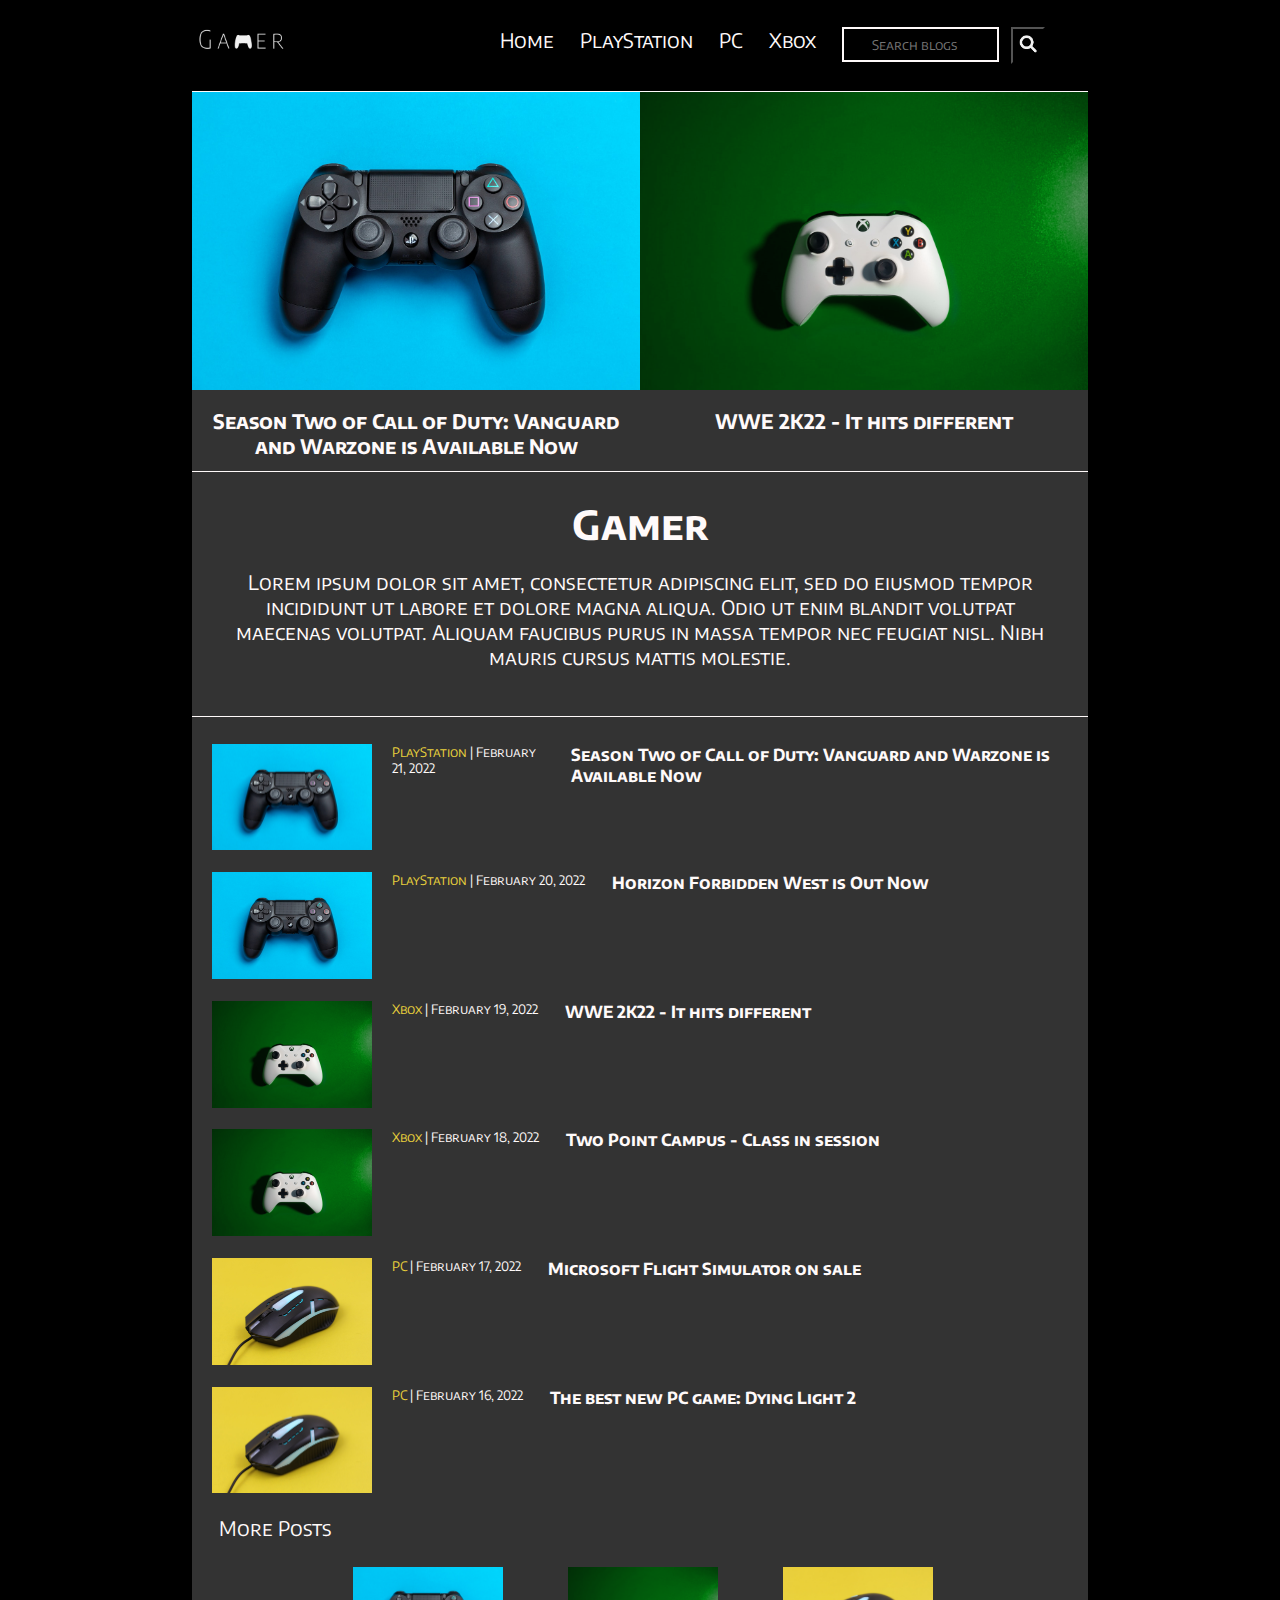
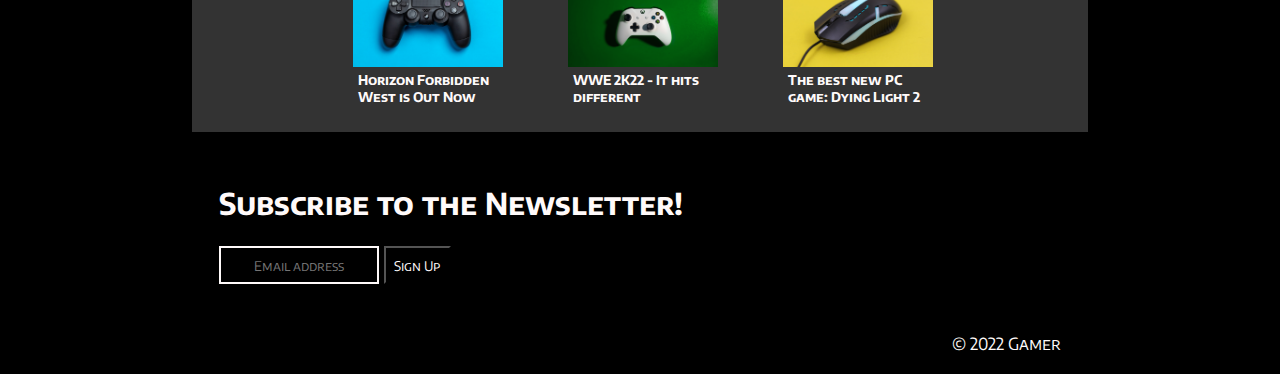
==== blog/index.html @ 2328e605 "Initial upload" ====
<!DOCTYPE html>
<html lang="en-US" dir="ltr">
    <head>
        <link rel="preconnect" href="https://fonts.googleapis.com">
        <link rel="preconnect" href="https://fonts.gstatic.com" crossorigin>
        <link href="https://fonts.googleapis.com/css2?family=Encode+Sans+SC:wght@100;200;400;700&display=swap" rel="stylesheet">
        <link rel="stylesheet" href="CSS/styles.css" />
        <meta name="viewport" content="width=device-width, initial-scale=1.0" charset="UTF-8">
        <title>Gamer</title>
    </head>
    <body>
        <nav>
            <ul>
                <li class="logo"><a href="index.html"><img class="gamer-logo" src="IMAGES/Gamer-logo-white.png" 
                    alt="Gamer"></a></li>
                <li class="home-link"><a href="index.html">Home</a></li>
                <li class="ps-link"><a href="playstation.html">PlayStation</a></li>
                <li class="pc-link"><a href="pc.html">PC</a></li>
                <li class="xbox-link"><a href="xbox.html">Xbox</a></li>
                <li class="search-box">
                    <input type="search" placeholder="Search blogs">
                </li>
                <li><button class="search-button"><img class="search-icon" 
                    src="IMAGES/search-icon-white.png" alt="search-icon"></button>
                </li>
            </ul>
        </nav>
        <section class="featured-articles">
            <article class="left-featured">
                <a href="BLOGS/call-of-duty.html"><img class="featured-pic" src="IMAGES/pexels-playstation.png" 
                    alt="Season Two of Call of Duty: Vanguard and Warzone is Available Now">
                    <h4 class="featured-title">Season Two of Call of Duty: Vanguard and Warzone is Available Now</h4>
                </a>                
            </article>
            <article class="right-featured">
                <a href="BLOGS/wwe.html"><img class="featured-pic" src="IMAGES/pexels-xbox.png" 
                    alt="WWE 2K22 - It hits different">
                    <h4 class="featured-title">WWE 2K22 - It hits different</h4>
                </a>
            </article>
        </section>
        <header class="main-header">
            <h1>Gamer</h1>
            <p>Lorem ipsum dolor sit amet, consectetur adipiscing elit, sed do
                eiusmod tempor incididunt ut labore et dolore magna aliqua.
                Odio ut enim blandit volutpat maecenas volutpat.
                Aliquam faucibus purus in massa tempor nec feugiat nisl.
                Nibh mauris cursus mattis molestie.</p>
        </header>
        <main class="all-articles">    
            <article>
                <a class="article-img-link" href="BLOGS/call-of-duty.html">
                    <img alt="playstation" src="IMAGES/pexels-playstation.png"></a>
                <p><a class="category" href="playstation.html">PlayStation</a>
                     | <time>February 21, 2022</time></p>
                <h5 class="article-header">
                    <a href="BLOGS/call-of-duty.html">
                        Season Two of Call of Duty: Vanguard and Warzone is Available Now
                    </a>
                </h5>
            </article>
            <article>
                <a class="article-img-link" href="BLOGS/horizon.html">
                    <img alt="playstation" src="IMAGES/pexels-playstation.png"></a>
                <p><a class="category" href="BLOGS/horizon.html">PlayStation</a>
                     | <time>February 20, 2022</time></p>
                <h5 class="article-header">
                    <a href="BLOGS/horizon.html">
                        Horizon Forbidden West is Out Now
                    </a>
                </h5>
            </article>
            <article>
                <a class="article-img-link" href="BLOGS/wwe.html">
                    <img alt="xbox" src="IMAGES/pexels-xbox.png"></a>
                <p><a class="category" href="xbox.html">Xbox</a>
                     | <time>February 19, 2022</time></p>
                <h5 class="article-header">
                    <a href="BLOGS/wwe.html">
                        WWE 2K22 - It hits different
                    </a>
                </h5>
            </article>
            <article>
                <a class="article-img-link" href="BLOGS/twopoint.html">
                    <img alt="xbox" src="IMAGES/pexels-xbox.png"></a>
                <p><a class="category" href="xbox.html">Xbox</a>
                     | <time>February 18, 2022</time></p>
                <h5 class="article-header">
                    <a href="BLOGS/twopoint.html">
                        Two Point Campus - Class in session
                    </a>
                </h5>
            </article>
            <article>
                <a class="article-img-link" href="BLOGS/flightsim.html">
                    <img alt="pc" src="IMAGES/pexels-pc.png"></a>
                <p><a class="category" href="pc.html">PC</a>
                     | <time>February 17, 2022</time></p>
                <h5 class="article-header">
                    <a href="BLOGS/flightsim.html">
                        Microsoft Flight Simulator on sale
                    </a>
                </h5>
            </article>
            <article>
                <a class="article-img-link" href="BLOGS/dyinglight.html">
                    <img alt="pc" src="IMAGES/pexels-pc.png"></a>
                <p><a class="category" href="pc.html">PC</a>
                     | <time>February 16, 2022</time></p>
                <h5 class="article-header">
                    <a href="BLOGS/dyinglight.html">
                        The best new PC game: Dying Light 2
                    </a>
                </h5>
            </article>
        </main>
        <header class="aside-header">More Posts</header>
        <aside class="more-posts">
            <article>
                <a class="article-img-link" href="BLOGS/horizon.html">
                    <img alt="playstation" src="IMAGES/pexels-playstation.png">
                    <h6 class="article-header">
                        Horizon Forbidden West is Out Now
                    </h6>
                </a>
            </article>
            <article>
                <a class="article-img-link" href="BLOGS/wwe.html">
                    <img alt="xbox" src="IMAGES/pexels-xbox.png">
                    <h6 class="article-header">
                        WWE 2K22 - It hits different
                    </h6>
                </a>
            </article>
            <article>
                <a class="article-img-link" href="BLOGS/dyinglight.html">
                    <img alt="pc" src="IMAGES/pexels-pc.png">
                    <h6 class="article-header">
                        The best new PC game: Dying Light 2
                    </h6>
                </a>
            </article>
        </aside>
    </body>
    <footer>
        <section class="subscription">
            <h2>Subscribe to the Newsletter!</h2>
            <p><input type="email" placeholder="Email address">
                <button>Sign Up</button>
            </p>
        </section>
        <section class="copyright">
            <p>
                <sub>© 2022 Gamer</sub>
            </p>
        </section>
    </footer>
</html>
---- blog/CSS/styles.css ----
@import "homepage.css";
@import "console-settings.css";
@import "responsive.css";

/*===================
   Global Settings
===================*/

html {
    box-sizing: border-box;
    background-color: black;
    font-family: "Encode Sans SC", sans-serif;
}

*, *:before, *:after {
    box-sizing: inherit;
}

.menu-toggle {
    opacity: 0;
}

nav {
    overflow: hidden;
    background-color: black;
    position: sticky;
    top: 0px;
    z-index: 1000;
}

nav ul {
    display: flex;
    justify-content: space-between;
    border-bottom: 1px solid snow;
    margin: 0;
    padding: 3% 3% 3% 0;
    list-style-type: none;
}

nav ul li {
    padding-right: 3%;
}

body {
    background-color: #333333;
    color: snow;
    font-size: 20px;
    word-wrap: break-word;
    margin: 0 15%;
}

main p {
    font-size: small;
}

a {
    text-decoration: none;
    color: snow;
}

a:hover {
    color: #01c7f6;
}

.content-wrap {
    max-width: 1000px;
    width: 85%;
    margin: 0 auto;
    padding: 2rem 0;
} 

footer {
    background-color: black;
    padding: 3%;
}

.search-icon {
    width: 20px;
}

.search-button {
    background-color: black;
    padding: 21%;
}

.search-box input {
    padding: 5%;
}

.subscription input {
    padding: 1%;
}

.subscription input, .search-box input {
    border: 2px solid snow;
    background-color: black;
    color: snow;
    text-align: center;
}

.subscription input:focus, .search-box input:focus {
    outline: none;
}

.subscription input, .search-box input, .subscription button {
    font-family: "Encode Sans SC", sans-serif;
}

.subscription button {
    background-color: black;
    color: snow;
    padding: 1%;
}

a:hover, .subscription button:hover, .search-button:hover {
    cursor: pointer;
}

.copyright {
    float: right;
}

/*===========END OF FILE!!!=============*/
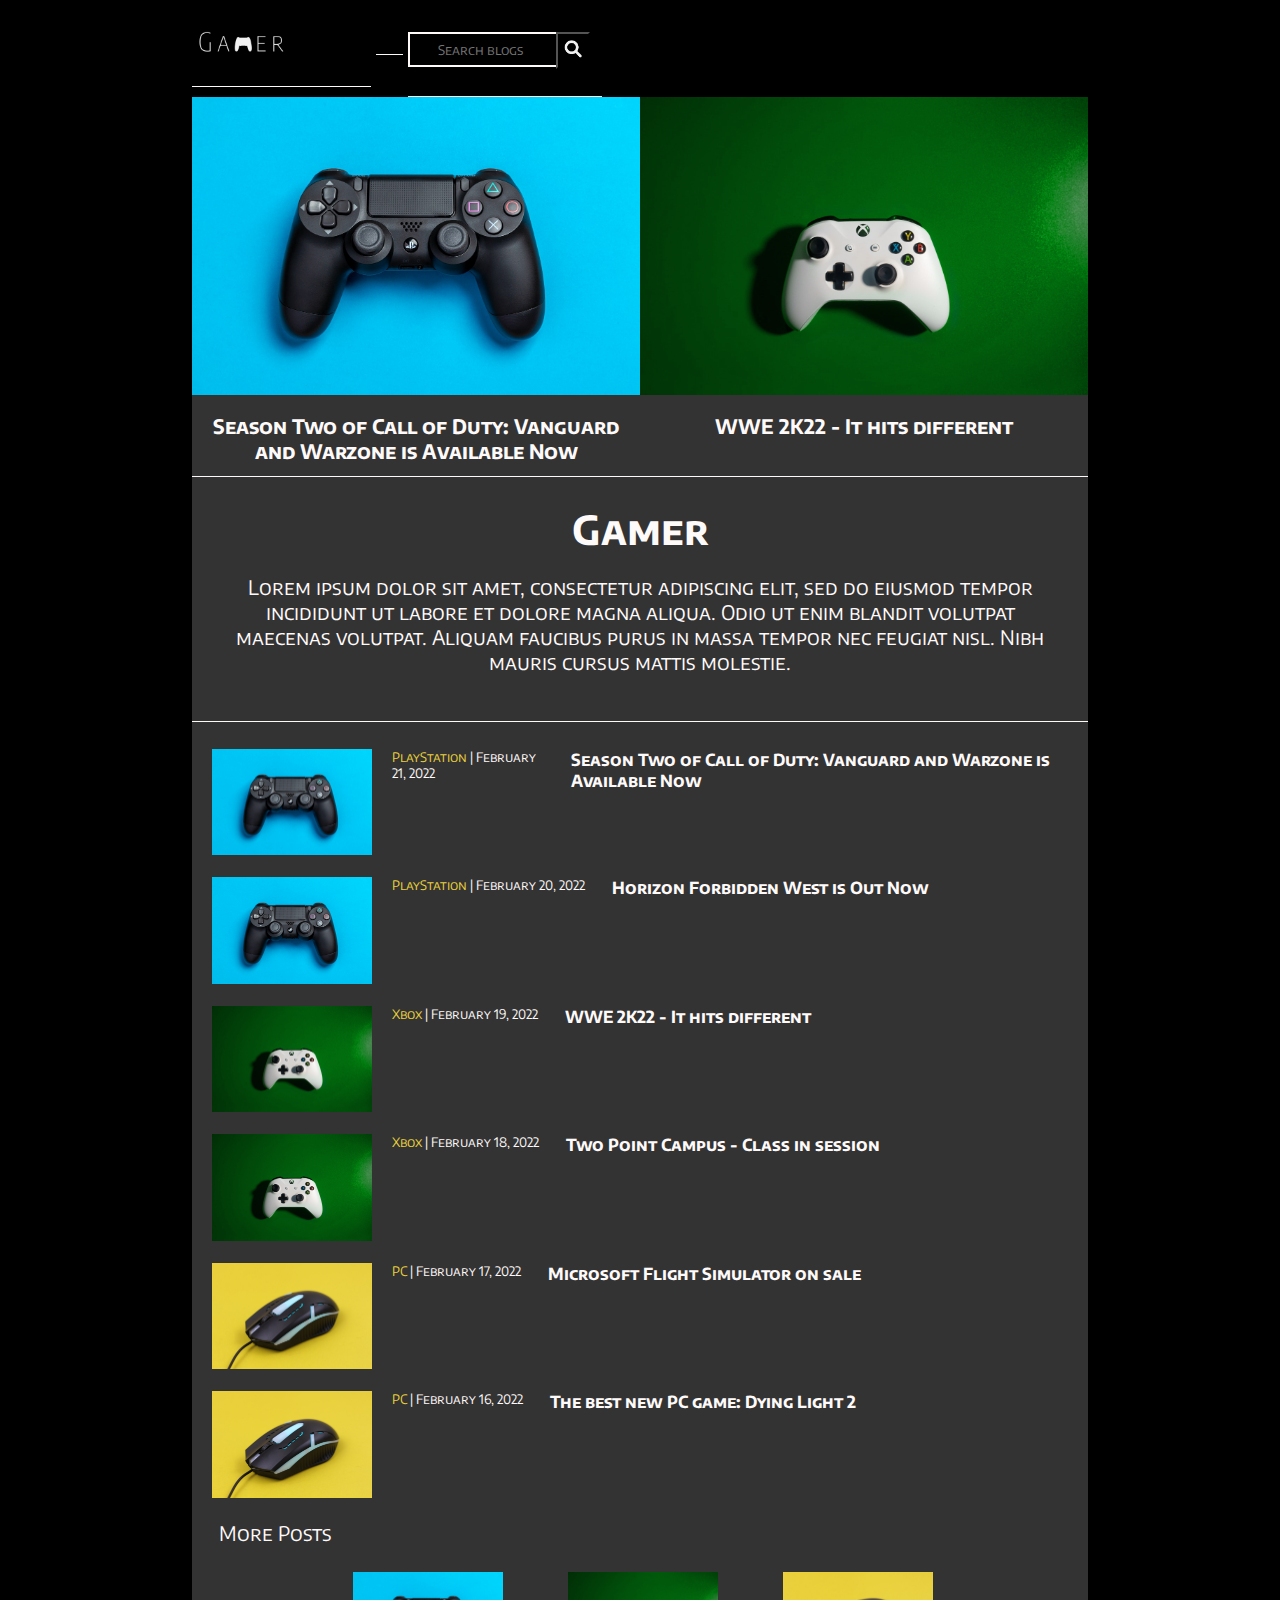
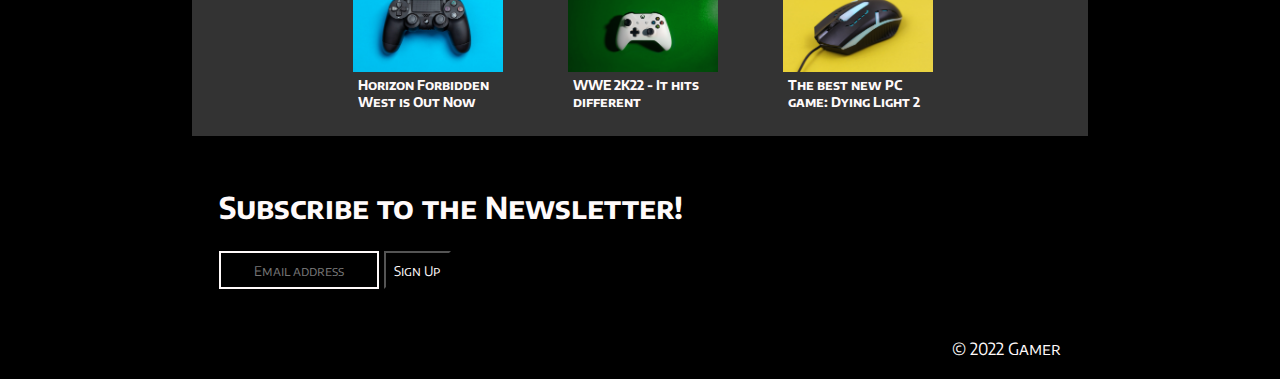
==== commit 7a375968: "Adding Dynamic NavBar" ====
--- a/blog/index.html
+++ b/blog/index.html
@@ -5,11 +5,32 @@
         <link rel="preconnect" href="https://fonts.gstatic.com" crossorigin>
         <link href="https://fonts.googleapis.com/css2?family=Encode+Sans+SC:wght@100;200;400;700&display=swap" rel="stylesheet">
         <link rel="stylesheet" href="CSS/styles.css" />
+        <meta name="description" content="Gamer Blog">
+        <meta name="keywords" content="HTML, CSS, JavaScript">
+        <meta name="author" content="Mena Smoot">    
         <meta name="viewport" content="width=device-width, initial-scale=1.0" charset="UTF-8">
+        <script async="false" src="Javascript/navbar.js"></script>
         <title>Gamer</title>
     </head>
     <body>
-        <nav>
+        <header>
+            <nav id="navigationBar">
+                <ul id="navigationLogo">
+                    <li class="logo"><a href="index.html"><img class="gamer-logo" src="IMAGES/Gamer-logo-white.png" 
+                        alt="Gamer"></a></li>
+                </ul>
+                <ul id="navigationList"></ul>
+                <ul id="NavigationSearchAndButton">
+                    <li class="search-box">
+                        <input type="search" placeholder="Search blogs">
+                    </li>
+                    <li><button class="search-button"><img class="search-icon" 
+                        src="IMAGES/search-icon-white.png" alt="search-icon"></button>
+                    </li>
+                </ul>
+            </nav>
+        </header>
+        <!-- <nav>
             <ul>
                 <li class="logo"><a href="index.html"><img class="gamer-logo" src="IMAGES/Gamer-logo-white.png" 
                     alt="Gamer"></a></li>
@@ -24,7 +45,7 @@
                     src="IMAGES/search-icon-white.png" alt="search-icon"></button>
                 </li>
             </ul>
-        </nav>
+        </nav> -->
         <section class="featured-articles">
             <article class="left-featured">
                 <a href="BLOGS/call-of-duty.html"><img class="featured-pic" src="IMAGES/pexels-playstation.png" 
@@ -39,19 +60,19 @@
                 </a>
             </article>
         </section>
-        <header class="main-header">
+        <section class="main-header">
             <h1>Gamer</h1>
             <p>Lorem ipsum dolor sit amet, consectetur adipiscing elit, sed do
                 eiusmod tempor incididunt ut labore et dolore magna aliqua.
                 Odio ut enim blandit volutpat maecenas volutpat.
                 Aliquam faucibus purus in massa tempor nec feugiat nisl.
                 Nibh mauris cursus mattis molestie.</p>
-        </header>
+        </section>
         <main class="all-articles">    
             <article>
                 <a class="article-img-link" href="BLOGS/call-of-duty.html">
                     <img alt="playstation" src="IMAGES/pexels-playstation.png"></a>
-                <p><a class="category" href="playstation.html">PlayStation</a>
+                <p><a class="console" href="playstation.html" title="PlayStation">PlayStation</a>
                      | <time>February 21, 2022</time></p>
                 <h5 class="article-header">
                     <a href="BLOGS/call-of-duty.html">
@@ -62,7 +83,7 @@
             <article>
                 <a class="article-img-link" href="BLOGS/horizon.html">
                     <img alt="playstation" src="IMAGES/pexels-playstation.png"></a>
-                <p><a class="category" href="BLOGS/horizon.html">PlayStation</a>
+                <p><a class="console" href="BLOGS/horizon.html">PlayStation</a>
                      | <time>February 20, 2022</time></p>
                 <h5 class="article-header">
                     <a href="BLOGS/horizon.html">
@@ -73,7 +94,7 @@
             <article>
                 <a class="article-img-link" href="BLOGS/wwe.html">
                     <img alt="xbox" src="IMAGES/pexels-xbox.png"></a>
-                <p><a class="category" href="xbox.html">Xbox</a>
+                <p><a class="console" href="xbox.html" title="Xbox">Xbox</a>
                      | <time>February 19, 2022</time></p>
                 <h5 class="article-header">
                     <a href="BLOGS/wwe.html">
@@ -84,7 +105,7 @@
             <article>
                 <a class="article-img-link" href="BLOGS/twopoint.html">
                     <img alt="xbox" src="IMAGES/pexels-xbox.png"></a>
-                <p><a class="category" href="xbox.html">Xbox</a>
+                <p><a class="console" href="xbox.html">Xbox</a>
                      | <time>February 18, 2022</time></p>
                 <h5 class="article-header">
                     <a href="BLOGS/twopoint.html">
@@ -95,7 +116,7 @@
             <article>
                 <a class="article-img-link" href="BLOGS/flightsim.html">
                     <img alt="pc" src="IMAGES/pexels-pc.png"></a>
-                <p><a class="category" href="pc.html">PC</a>
+                <p><a class="console" href="pc.html" title="PC">PC</a>
                      | <time>February 17, 2022</time></p>
                 <h5 class="article-header">
                     <a href="BLOGS/flightsim.html">
@@ -106,7 +127,7 @@
             <article>
                 <a class="article-img-link" href="BLOGS/dyinglight.html">
                     <img alt="pc" src="IMAGES/pexels-pc.png"></a>
-                <p><a class="category" href="pc.html">PC</a>
+                <p><a class="console" href="pc.html">PC</a>
                      | <time>February 16, 2022</time></p>
                 <h5 class="article-header">
                     <a href="BLOGS/dyinglight.html">
--- a/blog/CSS/styles.css
+++ b/blog/CSS/styles.css
@@ -29,12 +29,16 @@
 }
 
 nav ul {
-    display: flex;
+    display: inline-flex;
     justify-content: space-between;
     border-bottom: 1px solid snow;
     margin: 0;
     padding: 3% 3% 3% 0;
     list-style-type: none;
+}
+
+#navigationLogo {
+    width: 20%;
 }
 
 nav ul li {
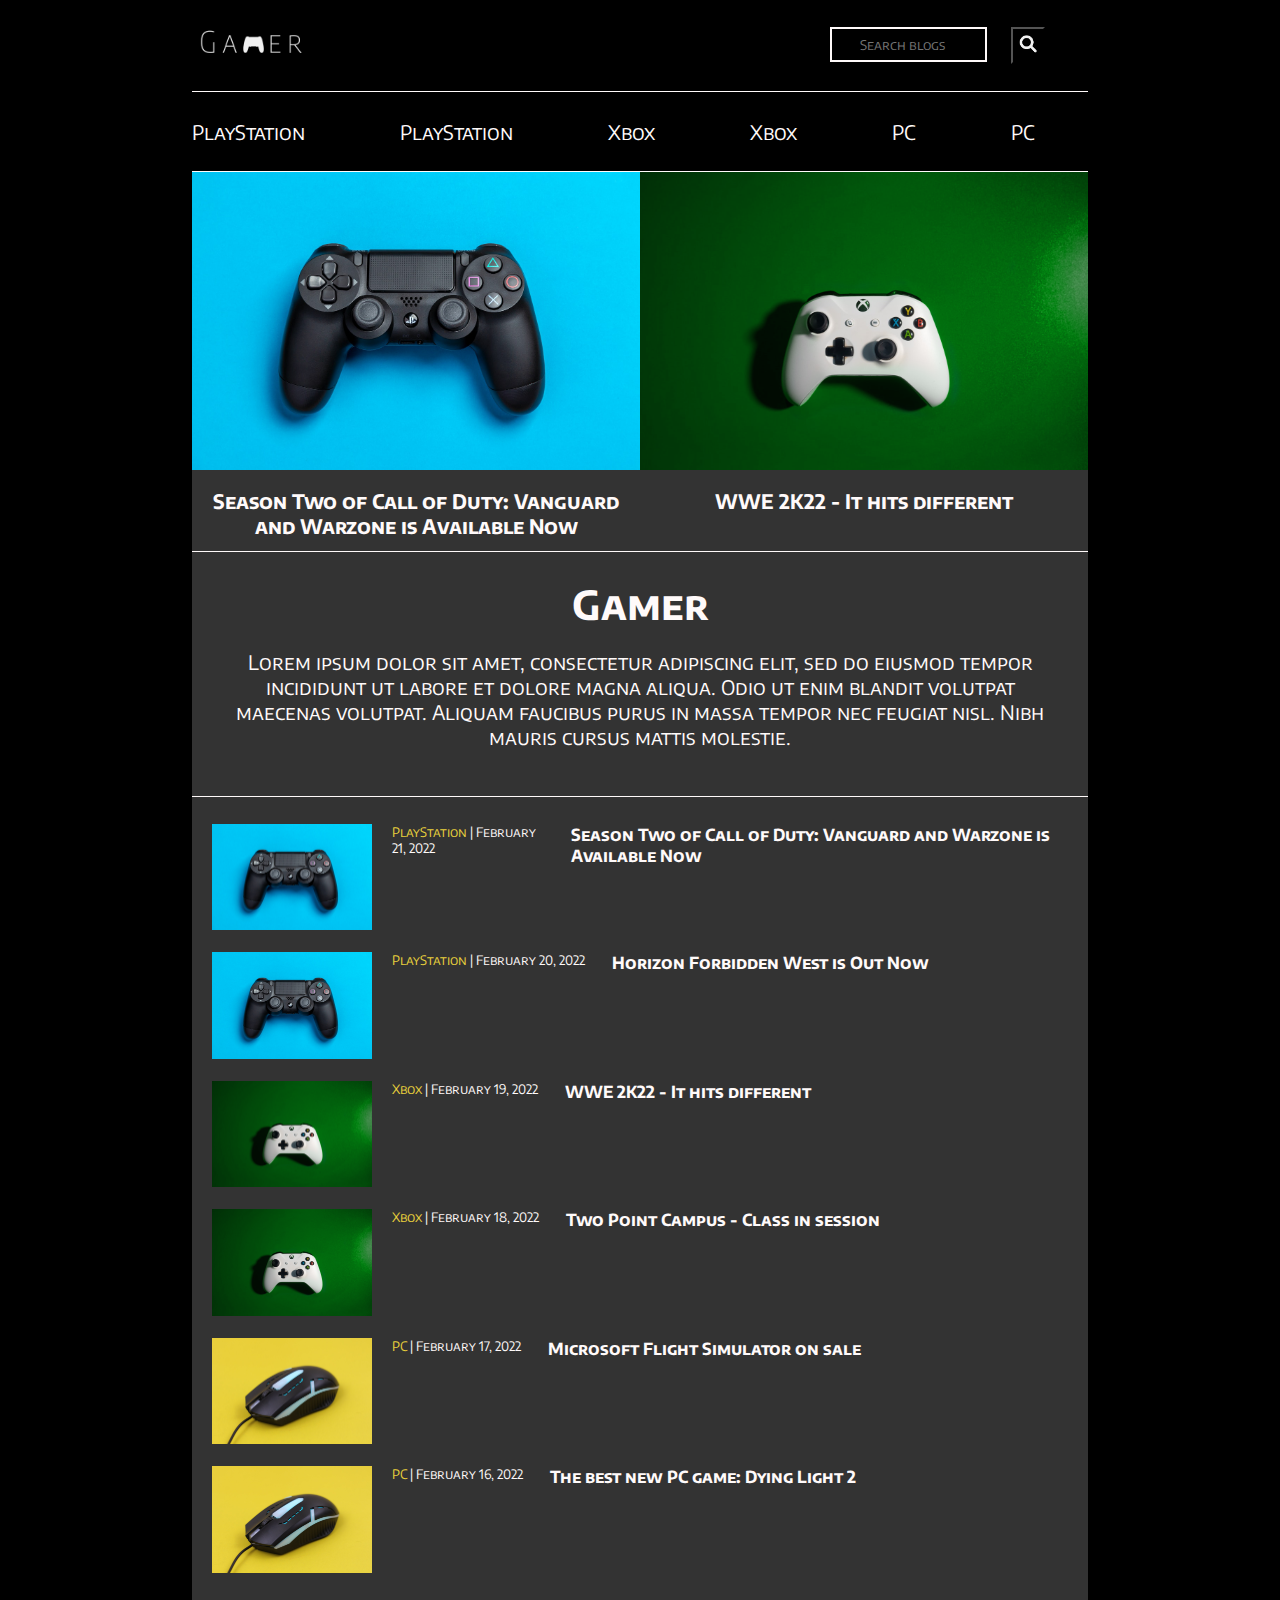
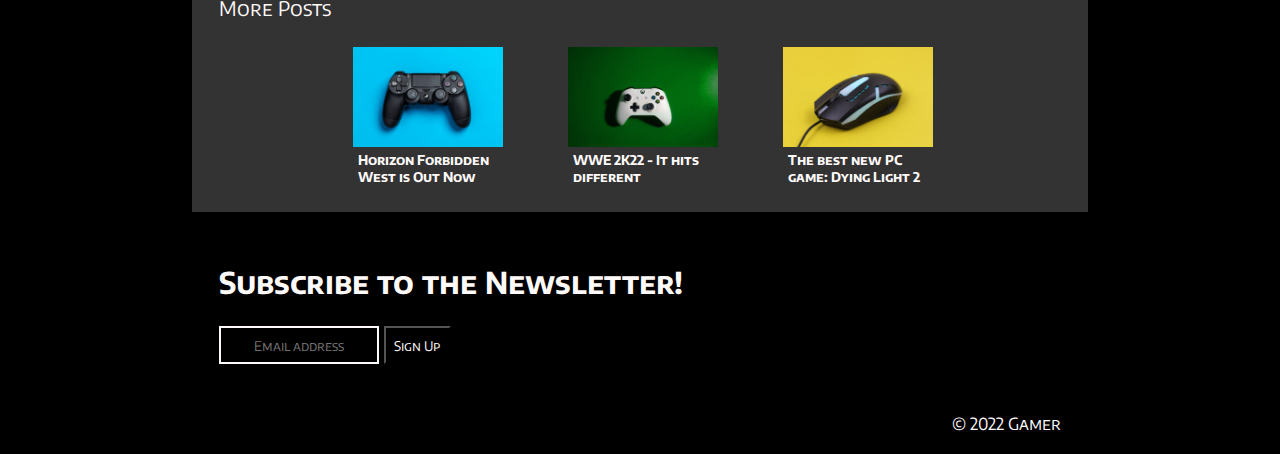
==== commit 9a7f58f1: "Navigation Update" ====
--- a/blog/index.html
+++ b/blog/index.html
@@ -17,17 +17,15 @@
             <nav id="navigationBar">
                 <ul id="navigationLogo">
                     <li class="logo"><a href="index.html"><img class="gamer-logo" src="IMAGES/Gamer-logo-white.png" 
-                        alt="Gamer"></a></li>
+                      alt="Gamer"></a></li>
+                    <li class="search-box">
+                      <input type="search" placeholder="Search blogs">
+                    </li>
+                    <li><button class="search-button"><img class="search-icon" 
+                      src="IMAGES/search-icon-white.png" alt="search-icon"></button>
+                    </li>
                 </ul>
                 <ul id="navigationList"></ul>
-                <ul id="NavigationSearchAndButton">
-                    <li class="search-box">
-                        <input type="search" placeholder="Search blogs">
-                    </li>
-                    <li><button class="search-button"><img class="search-icon" 
-                        src="IMAGES/search-icon-white.png" alt="search-icon"></button>
-                    </li>
-                </ul>
             </nav>
         </header>
         <!-- <nav>
@@ -83,7 +81,7 @@
             <article>
                 <a class="article-img-link" href="BLOGS/horizon.html">
                     <img alt="playstation" src="IMAGES/pexels-playstation.png"></a>
-                <p><a class="console" href="BLOGS/horizon.html">PlayStation</a>
+                <p><a class="console" href="playstation.html" title="PlayStation">PlayStation</a>
                      | <time>February 20, 2022</time></p>
                 <h5 class="article-header">
                     <a href="BLOGS/horizon.html">
@@ -105,7 +103,7 @@
             <article>
                 <a class="article-img-link" href="BLOGS/twopoint.html">
                     <img alt="xbox" src="IMAGES/pexels-xbox.png"></a>
-                <p><a class="console" href="xbox.html">Xbox</a>
+                <p><a class="console" href="xbox.html" title="Xbox">Xbox</a>
                      | <time>February 18, 2022</time></p>
                 <h5 class="article-header">
                     <a href="BLOGS/twopoint.html">
@@ -127,7 +125,7 @@
             <article>
                 <a class="article-img-link" href="BLOGS/dyinglight.html">
                     <img alt="pc" src="IMAGES/pexels-pc.png"></a>
-                <p><a class="console" href="pc.html">PC</a>
+                <p><a class="console" href="pc.html" title="PC">PC</a>
                      | <time>February 16, 2022</time></p>
                 <h5 class="article-header">
                     <a href="BLOGS/dyinglight.html">
--- a/blog/CSS/styles.css
+++ b/blog/CSS/styles.css
@@ -29,16 +29,12 @@
 }
 
 nav ul {
-    display: inline-flex;
+    display: flex;
     justify-content: space-between;
     border-bottom: 1px solid snow;
     margin: 0;
     padding: 3% 3% 3% 0;
     list-style-type: none;
-}
-
-#navigationLogo {
-    width: 20%;
 }
 
 nav ul li {
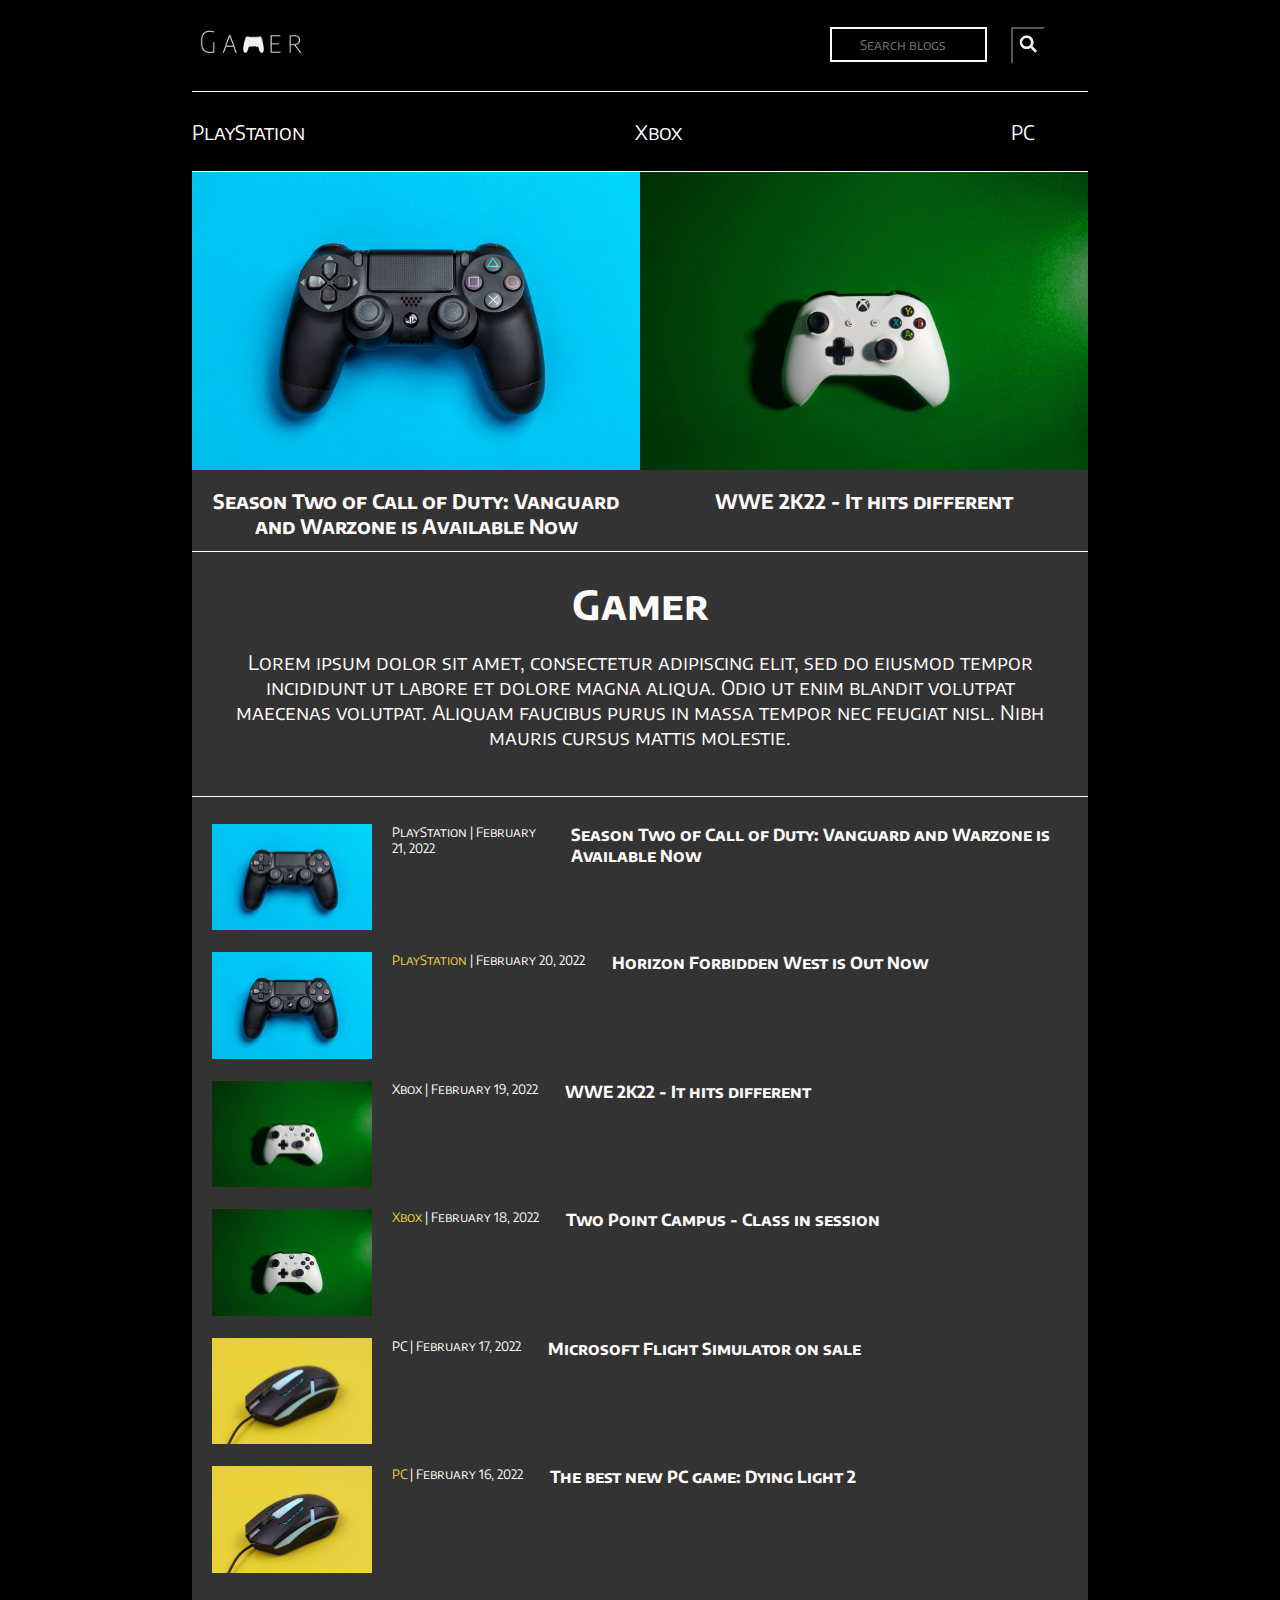
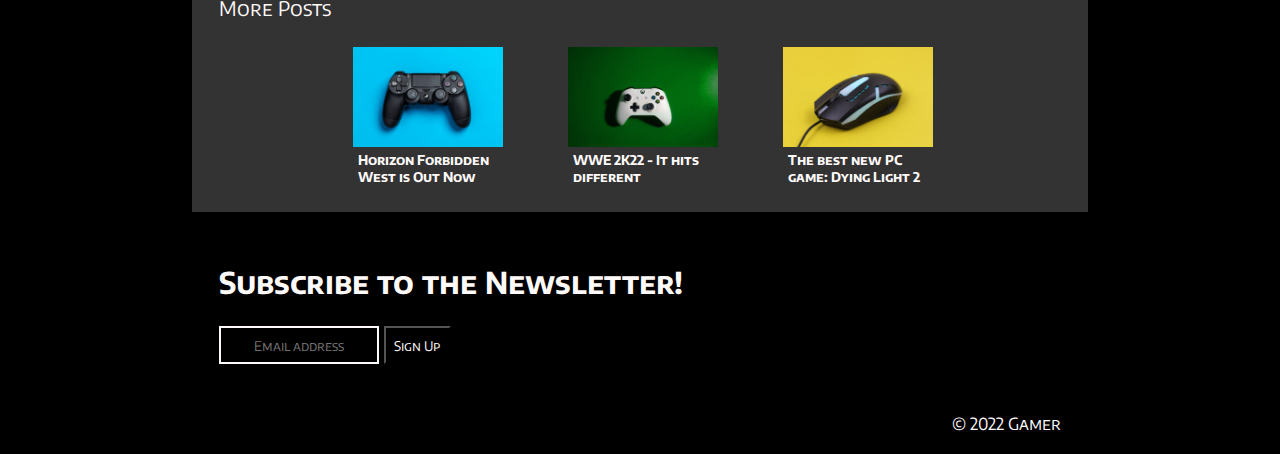
==== commit 2c1b70fb: "Navigation Bar Update" ====
--- a/blog/index.html
+++ b/blog/index.html
@@ -1,178 +1,163 @@
 <!DOCTYPE html>
 <html lang="en-US" dir="ltr">
-    <head>
-        <link rel="preconnect" href="https://fonts.googleapis.com">
-        <link rel="preconnect" href="https://fonts.gstatic.com" crossorigin>
-        <link href="https://fonts.googleapis.com/css2?family=Encode+Sans+SC:wght@100;200;400;700&display=swap" rel="stylesheet">
-        <link rel="stylesheet" href="CSS/styles.css" />
-        <meta name="description" content="Gamer Blog">
-        <meta name="keywords" content="HTML, CSS, JavaScript">
-        <meta name="author" content="Mena Smoot">    
-        <meta name="viewport" content="width=device-width, initial-scale=1.0" charset="UTF-8">
-        <script async="false" src="Javascript/navbar.js"></script>
-        <title>Gamer</title>
-    </head>
-    <body>
-        <header>
-            <nav id="navigationBar">
-                <ul id="navigationLogo">
-                    <li class="logo"><a href="index.html"><img class="gamer-logo" src="IMAGES/Gamer-logo-white.png" 
-                      alt="Gamer"></a></li>
-                    <li class="search-box">
-                      <input type="search" placeholder="Search blogs">
-                    </li>
-                    <li><button class="search-button"><img class="search-icon" 
-                      src="IMAGES/search-icon-white.png" alt="search-icon"></button>
-                    </li>
-                </ul>
-                <ul id="navigationList"></ul>
-            </nav>
-        </header>
-        <!-- <nav>
-            <ul>
-                <li class="logo"><a href="index.html"><img class="gamer-logo" src="IMAGES/Gamer-logo-white.png" 
-                    alt="Gamer"></a></li>
-                <li class="home-link"><a href="index.html">Home</a></li>
-                <li class="ps-link"><a href="playstation.html">PlayStation</a></li>
-                <li class="pc-link"><a href="pc.html">PC</a></li>
-                <li class="xbox-link"><a href="xbox.html">Xbox</a></li>
-                <li class="search-box">
-                    <input type="search" placeholder="Search blogs">
-                </li>
-                <li><button class="search-button"><img class="search-icon" 
-                    src="IMAGES/search-icon-white.png" alt="search-icon"></button>
-                </li>
-            </ul>
-        </nav> -->
-        <section class="featured-articles">
-            <article class="left-featured">
-                <a href="BLOGS/call-of-duty.html"><img class="featured-pic" src="IMAGES/pexels-playstation.png" 
-                    alt="Season Two of Call of Duty: Vanguard and Warzone is Available Now">
-                    <h4 class="featured-title">Season Two of Call of Duty: Vanguard and Warzone is Available Now</h4>
-                </a>                
-            </article>
-            <article class="right-featured">
-                <a href="BLOGS/wwe.html"><img class="featured-pic" src="IMAGES/pexels-xbox.png" 
-                    alt="WWE 2K22 - It hits different">
-                    <h4 class="featured-title">WWE 2K22 - It hits different</h4>
-                </a>
-            </article>
-        </section>
-        <section class="main-header">
-            <h1>Gamer</h1>
-            <p>Lorem ipsum dolor sit amet, consectetur adipiscing elit, sed do
-                eiusmod tempor incididunt ut labore et dolore magna aliqua.
-                Odio ut enim blandit volutpat maecenas volutpat.
-                Aliquam faucibus purus in massa tempor nec feugiat nisl.
-                Nibh mauris cursus mattis molestie.</p>
-        </section>
-        <main class="all-articles">    
-            <article>
-                <a class="article-img-link" href="BLOGS/call-of-duty.html">
-                    <img alt="playstation" src="IMAGES/pexels-playstation.png"></a>
-                <p><a class="console" href="playstation.html" title="PlayStation">PlayStation</a>
-                     | <time>February 21, 2022</time></p>
-                <h5 class="article-header">
-                    <a href="BLOGS/call-of-duty.html">
-                        Season Two of Call of Duty: Vanguard and Warzone is Available Now
-                    </a>
-                </h5>
-            </article>
-            <article>
-                <a class="article-img-link" href="BLOGS/horizon.html">
-                    <img alt="playstation" src="IMAGES/pexels-playstation.png"></a>
-                <p><a class="console" href="playstation.html" title="PlayStation">PlayStation</a>
-                     | <time>February 20, 2022</time></p>
-                <h5 class="article-header">
-                    <a href="BLOGS/horizon.html">
-                        Horizon Forbidden West is Out Now
-                    </a>
-                </h5>
-            </article>
-            <article>
-                <a class="article-img-link" href="BLOGS/wwe.html">
-                    <img alt="xbox" src="IMAGES/pexels-xbox.png"></a>
-                <p><a class="console" href="xbox.html" title="Xbox">Xbox</a>
-                     | <time>February 19, 2022</time></p>
-                <h5 class="article-header">
-                    <a href="BLOGS/wwe.html">
-                        WWE 2K22 - It hits different
-                    </a>
-                </h5>
-            </article>
-            <article>
-                <a class="article-img-link" href="BLOGS/twopoint.html">
-                    <img alt="xbox" src="IMAGES/pexels-xbox.png"></a>
-                <p><a class="console" href="xbox.html" title="Xbox">Xbox</a>
-                     | <time>February 18, 2022</time></p>
-                <h5 class="article-header">
-                    <a href="BLOGS/twopoint.html">
-                        Two Point Campus - Class in session
-                    </a>
-                </h5>
-            </article>
-            <article>
-                <a class="article-img-link" href="BLOGS/flightsim.html">
-                    <img alt="pc" src="IMAGES/pexels-pc.png"></a>
-                <p><a class="console" href="pc.html" title="PC">PC</a>
-                     | <time>February 17, 2022</time></p>
-                <h5 class="article-header">
-                    <a href="BLOGS/flightsim.html">
-                        Microsoft Flight Simulator on sale
-                    </a>
-                </h5>
-            </article>
-            <article>
-                <a class="article-img-link" href="BLOGS/dyinglight.html">
-                    <img alt="pc" src="IMAGES/pexels-pc.png"></a>
-                <p><a class="console" href="pc.html" title="PC">PC</a>
-                     | <time>February 16, 2022</time></p>
-                <h5 class="article-header">
-                    <a href="BLOGS/dyinglight.html">
-                        The best new PC game: Dying Light 2
-                    </a>
-                </h5>
-            </article>
-        </main>
-        <header class="aside-header">More Posts</header>
-        <aside class="more-posts">
-            <article>
-                <a class="article-img-link" href="BLOGS/horizon.html">
-                    <img alt="playstation" src="IMAGES/pexels-playstation.png">
-                    <h6 class="article-header">
-                        Horizon Forbidden West is Out Now
-                    </h6>
-                </a>
-            </article>
-            <article>
-                <a class="article-img-link" href="BLOGS/wwe.html">
-                    <img alt="xbox" src="IMAGES/pexels-xbox.png">
-                    <h6 class="article-header">
-                        WWE 2K22 - It hits different
-                    </h6>
-                </a>
-            </article>
-            <article>
-                <a class="article-img-link" href="BLOGS/dyinglight.html">
-                    <img alt="pc" src="IMAGES/pexels-pc.png">
-                    <h6 class="article-header">
-                        The best new PC game: Dying Light 2
-                    </h6>
-                </a>
-            </article>
-        </aside>
-    </body>
-    <footer>
-        <section class="subscription">
-            <h2>Subscribe to the Newsletter!</h2>
-            <p><input type="email" placeholder="Email address">
-                <button>Sign Up</button>
-            </p>
-        </section>
-        <section class="copyright">
-            <p>
-                <sub>© 2022 Gamer</sub>
-            </p>
-        </section>
-    </footer>
+
+<head>
+  <link rel="preconnect" href="https://fonts.googleapis.com">
+  <link rel="preconnect" href="https://fonts.gstatic.com" crossorigin>
+  <link href="https://fonts.googleapis.com/css2?family=Encode+Sans+SC:wght@100;200;400;700&display=swap"
+    rel="stylesheet">
+  <link rel="stylesheet" href="CSS/styles.css" />
+  <meta name="description" content="Gamer Blog">
+  <meta name="keywords" content="HTML, CSS, JavaScript">
+  <meta name="author" content="Mena Smoot">
+  <meta name="viewport" content="width=device-width, initial-scale=1.0" charset="UTF-8">
+  <script async="false" src="Javascript/navbar.js"></script>
+  <title>Gamer</title>
+</head>
+
+<body>
+  <nav>
+    <ul>
+      <li class="logo"><a href="index.html"><img class="gamer-logo" src="IMAGES/Gamer-logo-white.png" alt="Gamer"></a>
+      </li>
+      <li class="search-box">
+        <input type="search" placeholder="Search blogs">
+      </li>
+      <li><button class="search-button"><img class="search-icon" src="IMAGES/search-icon-white.png" alt="search-icon"></button>
+      </li>
+    </ul>
+    <ul id="navigationList"></ul>
+  </nav>
+  <section class="featured-articles">
+    <article class="left-featured">
+      <a href="BLOGS/call-of-duty.html"><img class="featured-pic" src="IMAGES/pexels-playstation.png"
+          alt="Season Two of Call of Duty: Vanguard and Warzone is Available Now">
+        <h4 class="featured-title">Season Two of Call of Duty: Vanguard and Warzone is Available Now</h4>
+      </a>
+    </article>
+    <article class="right-featured">
+      <a href="BLOGS/wwe.html"><img class="featured-pic" src="IMAGES/pexels-xbox.png"
+          alt="WWE 2K22 - It hits different">
+        <h4 class="featured-title">WWE 2K22 - It hits different</h4>
+      </a>
+    </article>
+  </section>
+  <header class="main-header">
+    <h1>Gamer</h1>
+    <p>Lorem ipsum dolor sit amet, consectetur adipiscing elit, sed do
+      eiusmod tempor incididunt ut labore et dolore magna aliqua.
+      Odio ut enim blandit volutpat maecenas volutpat.
+      Aliquam faucibus purus in massa tempor nec feugiat nisl.
+      Nibh mauris cursus mattis molestie.</p>
+  </header>
+  <main class="all-articles">
+    <article>
+      <a class="article-img-link" href="BLOGS/call-of-duty.html">
+        <img alt="playstation" src="IMAGES/pexels-playstation.png"></a>
+      <p><a class="console" href="playstation.html" title="PlayStation">PlayStation</a>
+        | <time>February 21, 2022</time></p>
+      <h5 class="article-header">
+        <a href="BLOGS/call-of-duty.html">
+          Season Two of Call of Duty: Vanguard and Warzone is Available Now
+        </a>
+      </h5>
+    </article>
+    <article>
+      <a class="article-img-link" href="BLOGS/horizon.html">
+        <img alt="playstation" src="IMAGES/pexels-playstation.png"></a>
+      <p><a class="category" href="BLOGS/horizon.html">PlayStation</a>
+        | <time>February 20, 2022</time></p>
+      <h5 class="article-header">
+        <a href="BLOGS/horizon.html">
+          Horizon Forbidden West is Out Now
+        </a>
+      </h5>
+    </article>
+    <article>
+      <a class="article-img-link" href="BLOGS/wwe.html">
+        <img alt="xbox" src="IMAGES/pexels-xbox.png"></a>
+      <p><a class="console" href="xbox.html" title="Xbox">Xbox</a>
+        | <time>February 19, 2022</time></p>
+      <h5 class="article-header">
+        <a href="BLOGS/wwe.html">
+          WWE 2K22 - It hits different
+        </a>
+      </h5>
+    </article>
+    <article>
+      <a class="article-img-link" href="BLOGS/twopoint.html">
+        <img alt="xbox" src="IMAGES/pexels-xbox.png"></a>
+      <p><a class="category" href="xbox.html">Xbox</a>
+        | <time>February 18, 2022</time></p>
+      <h5 class="article-header">
+        <a href="BLOGS/twopoint.html">
+          Two Point Campus - Class in session
+        </a>
+      </h5>
+    </article>
+    <article>
+      <a class="article-img-link" href="BLOGS/flightsim.html">
+        <img alt="pc" src="IMAGES/pexels-pc.png"></a>
+      <p><a class="console" href="pc.html" title="PC">PC</a>
+        | <time>February 17, 2022</time></p>
+      <h5 class="article-header">
+        <a href="BLOGS/flightsim.html">
+          Microsoft Flight Simulator on sale
+        </a>
+      </h5>
+    </article>
+    <article>
+      <a class="article-img-link" href="BLOGS/dyinglight.html">
+        <img alt="pc" src="IMAGES/pexels-pc.png"></a>
+      <p><a class="category" href="pc.html">PC</a>
+        | <time>February 16, 2022</time></p>
+      <h5 class="article-header">
+        <a href="BLOGS/dyinglight.html">
+          The best new PC game: Dying Light 2
+        </a>
+      </h5>
+    </article>
+  </main>
+  <header class="aside-header">More Posts</header>
+  <aside class="more-posts">
+    <article>
+      <a class="article-img-link" href="BLOGS/horizon.html">
+        <img alt="playstation" src="IMAGES/pexels-playstation.png">
+        <h6 class="article-header">
+          Horizon Forbidden West is Out Now
+        </h6>
+      </a>
+    </article>
+    <article>
+      <a class="article-img-link" href="BLOGS/wwe.html">
+        <img alt="xbox" src="IMAGES/pexels-xbox.png">
+        <h6 class="article-header">
+          WWE 2K22 - It hits different
+        </h6>
+      </a>
+    </article>
+    <article>
+      <a class="article-img-link" href="BLOGS/dyinglight.html">
+        <img alt="pc" src="IMAGES/pexels-pc.png">
+        <h6 class="article-header">
+          The best new PC game: Dying Light 2
+        </h6>
+      </a>
+    </article>
+  </aside>
+</body>
+<footer>
+  <section class="subscription">
+    <h2>Subscribe to the Newsletter!</h2>
+    <p><input type="email" placeholder="Email address">
+      <button>Sign Up</button>
+    </p>
+  </section>
+  <section class="copyright">
+    <p>
+      <sub>© 2022 Gamer</sub>
+    </p>
+  </section>
+</footer>
+
 </html>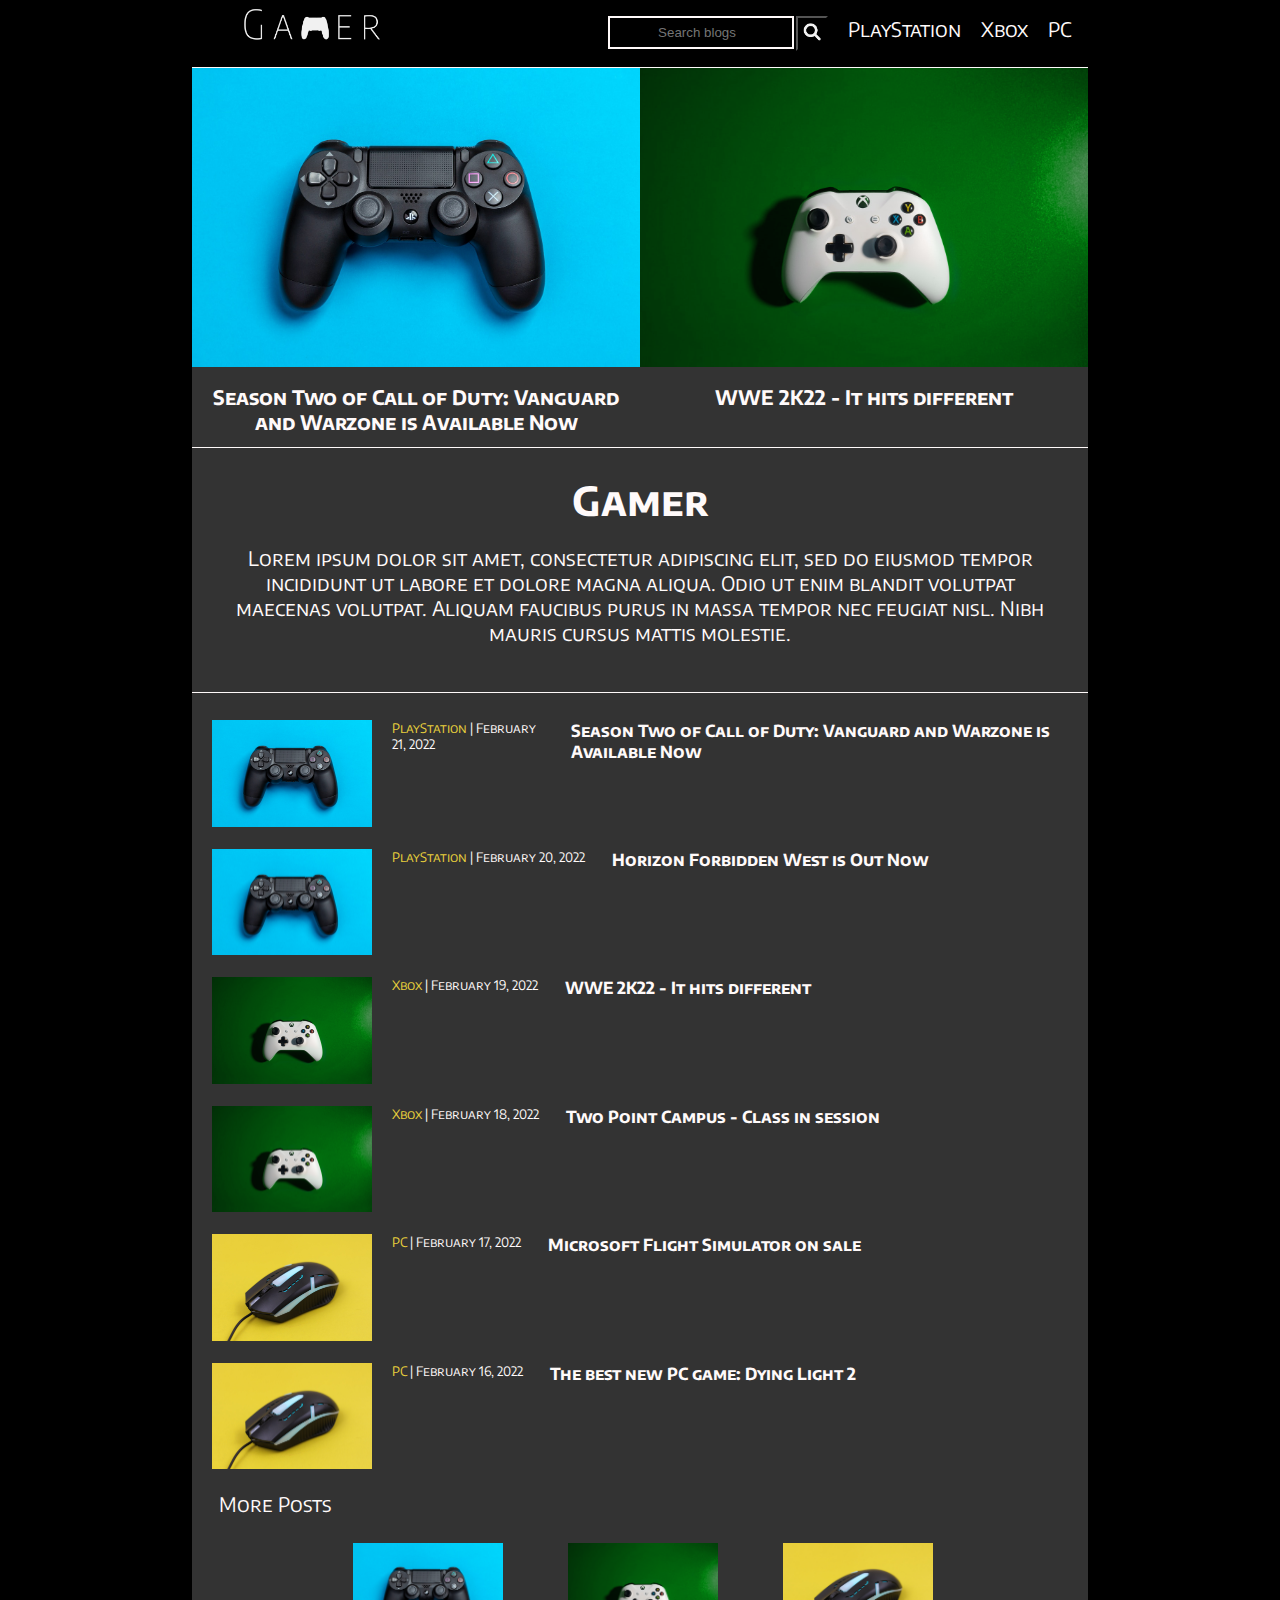
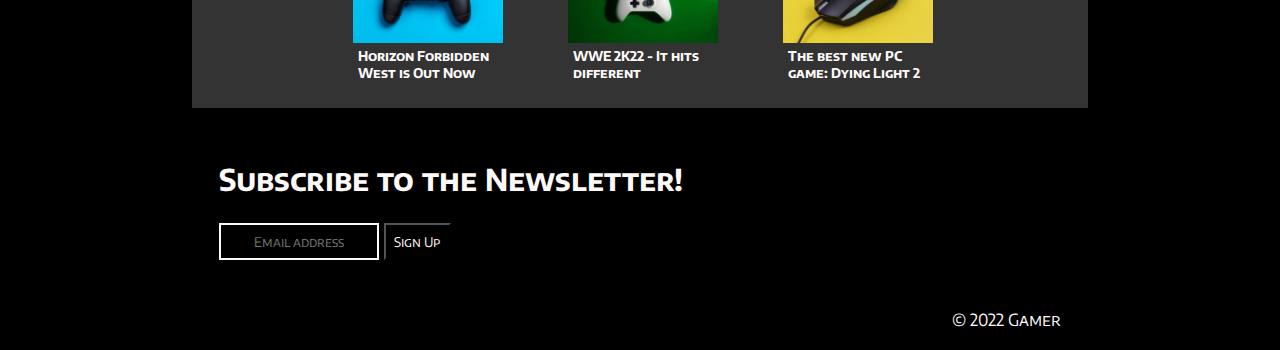
==== commit 6106f3c4: "Navigation Bar Update" ====
--- a/blog/index.html
+++ b/blog/index.html
@@ -20,13 +20,15 @@
     <ul>
       <li class="logo"><a href="index.html"><img class="gamer-logo" src="IMAGES/Gamer-logo-white.png" alt="Gamer"></a>
       </li>
-      <li class="search-box">
-        <input type="search" placeholder="Search blogs">
-      </li>
-      <li><button class="search-button"><img class="search-icon" src="IMAGES/search-icon-white.png" alt="search-icon"></button>
-      </li>
+      <ul id="searchAndDynamic">
+        <li>
+          <input class="search-box" type="search" placeholder="Search blogs">
+        </li>
+        <li><button class="search-button"><img class="search-icon" src="IMAGES/search-icon-white.png" alt="search-icon"></button>
+        </li>
+        <ul id="navigationList"></ul>
+      </ul>  
     </ul>
-    <ul id="navigationList"></ul>
   </nav>
   <section class="featured-articles">
     <article class="left-featured">
@@ -54,7 +56,7 @@
     <article>
       <a class="article-img-link" href="BLOGS/call-of-duty.html">
         <img alt="playstation" src="IMAGES/pexels-playstation.png"></a>
-      <p><a class="console" href="playstation.html" title="PlayStation">PlayStation</a>
+      <p><a class="category console" href="playstation.html" title="PlayStation">PlayStation</a>
         | <time>February 21, 2022</time></p>
       <h5 class="article-header">
         <a href="BLOGS/call-of-duty.html">
@@ -76,7 +78,7 @@
     <article>
       <a class="article-img-link" href="BLOGS/wwe.html">
         <img alt="xbox" src="IMAGES/pexels-xbox.png"></a>
-      <p><a class="console" href="xbox.html" title="Xbox">Xbox</a>
+      <p><a class="category console" href="xbox.html" title="Xbox">Xbox</a>
         | <time>February 19, 2022</time></p>
       <h5 class="article-header">
         <a href="BLOGS/wwe.html">
@@ -98,7 +100,7 @@
     <article>
       <a class="article-img-link" href="BLOGS/flightsim.html">
         <img alt="pc" src="IMAGES/pexels-pc.png"></a>
-      <p><a class="console" href="pc.html" title="PC">PC</a>
+      <p><a class="category console" href="pc.html" title="PC">PC</a>
         | <time>February 17, 2022</time></p>
       <h5 class="article-header">
         <a href="BLOGS/flightsim.html">
@@ -146,6 +148,7 @@
     </article>
   </aside>
 </body>
+
 <footer>
   <section class="subscription">
     <h2>Subscribe to the Newsletter!</h2>
--- a/blog/CSS/styles.css
+++ b/blog/CSS/styles.css
@@ -14,6 +14,16 @@
 
 *, *:before, *:after {
     box-sizing: inherit;
+}
+
+.logo {
+    max-width: 50%;
+    padding: .25rem 0 0;
+}
+
+.gamer-logo {
+    max-width: 45%;
+    min-width: 10rem;
 }
 
 .menu-toggle {
@@ -33,12 +43,21 @@
     justify-content: space-between;
     border-bottom: 1px solid snow;
     margin: 0;
-    padding: 3% 3% 3% 0;
     list-style-type: none;
 }
 
-nav ul li {
-    padding-right: 3%;
+#searchAndDynamic {
+    border: none;
+    padding: 1rem 1rem 1rem;
+}
+
+#navigationList {
+    border-bottom: none;
+    padding: 0;
+}
+
+#navigationList li {
+    padding-left: 20px;
 }
 
 body {
@@ -80,18 +99,19 @@
 
 .search-button {
     background-color: black;
-    padding: 21%;
+    padding: 4px;
+    margin-left: 2px;
 }
 
-.search-box input {
-    padding: 5%;
+.search-box {
+    padding: 7px 0 7px 5px;
 }
 
 .subscription input {
     padding: 1%;
 }
 
-.subscription input, .search-box input {
+.subscription input, .search-box {
     border: 2px solid snow;
     background-color: black;
     color: snow;
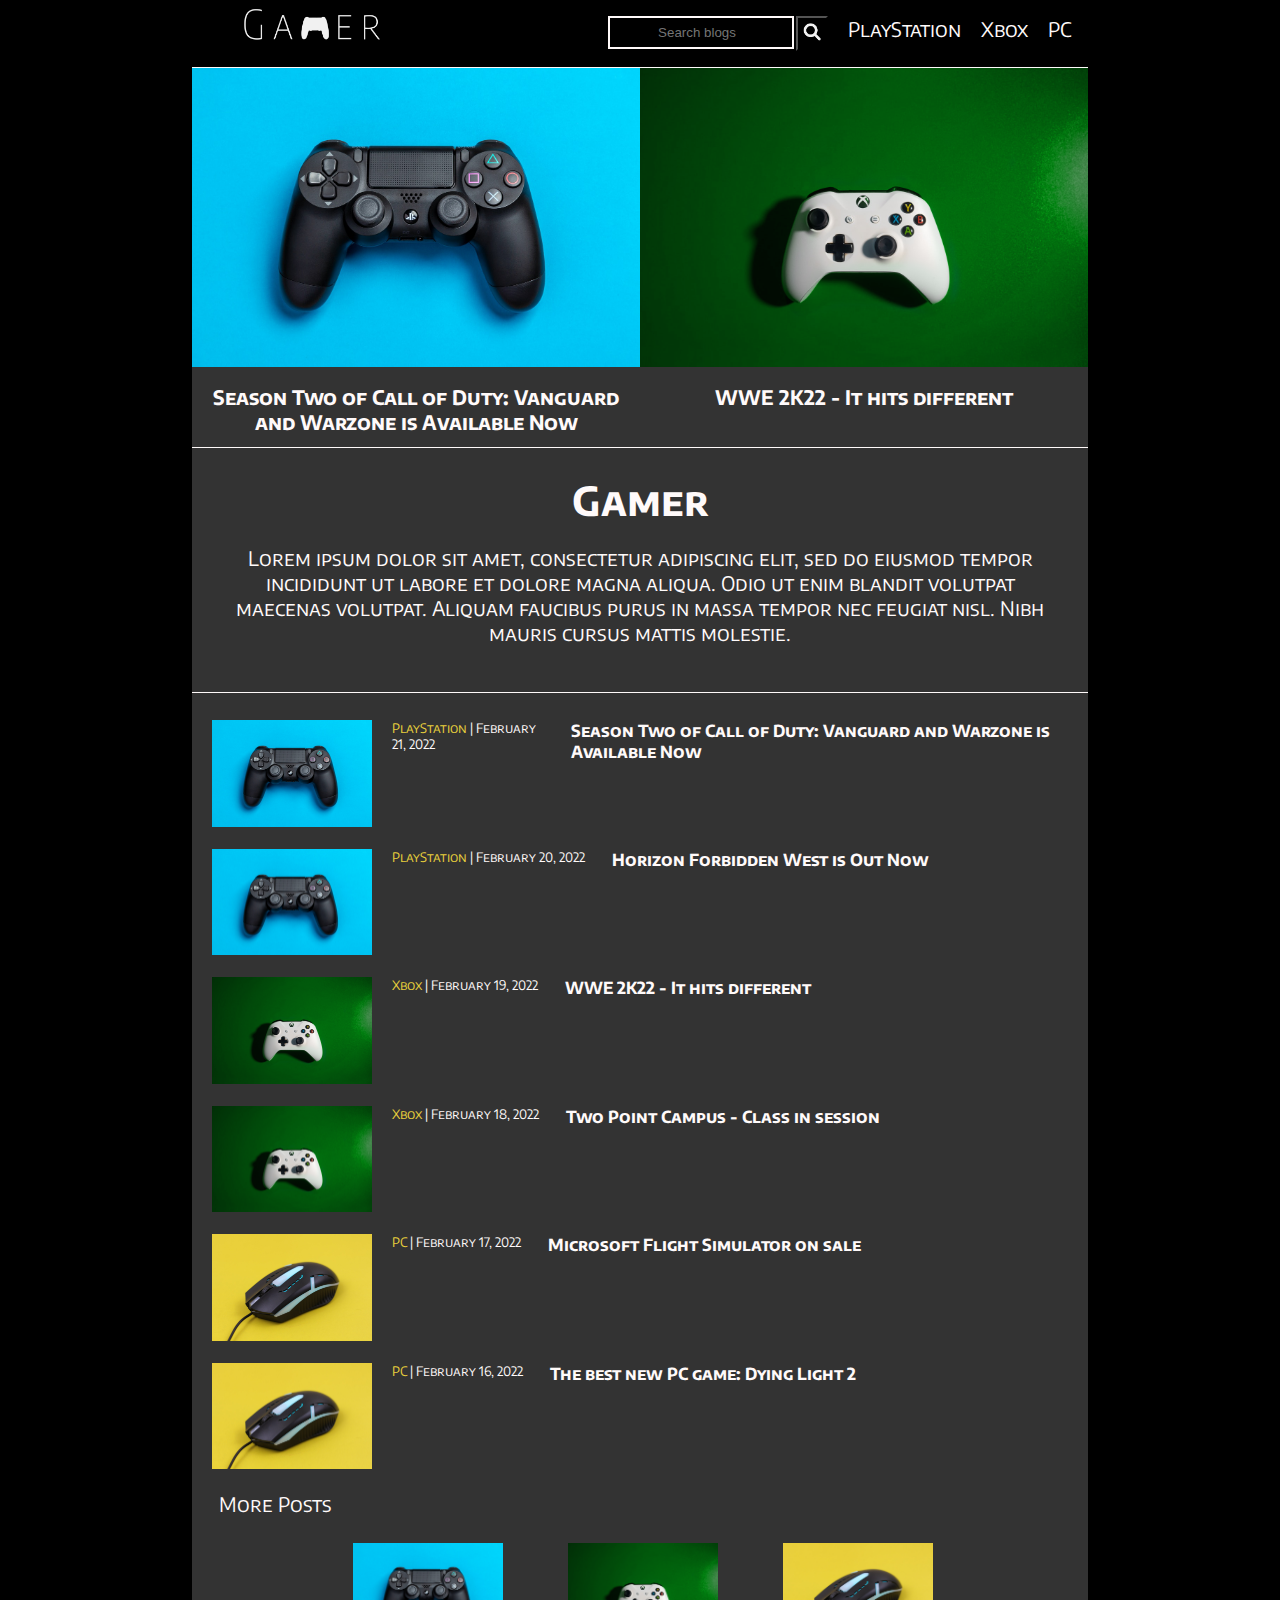
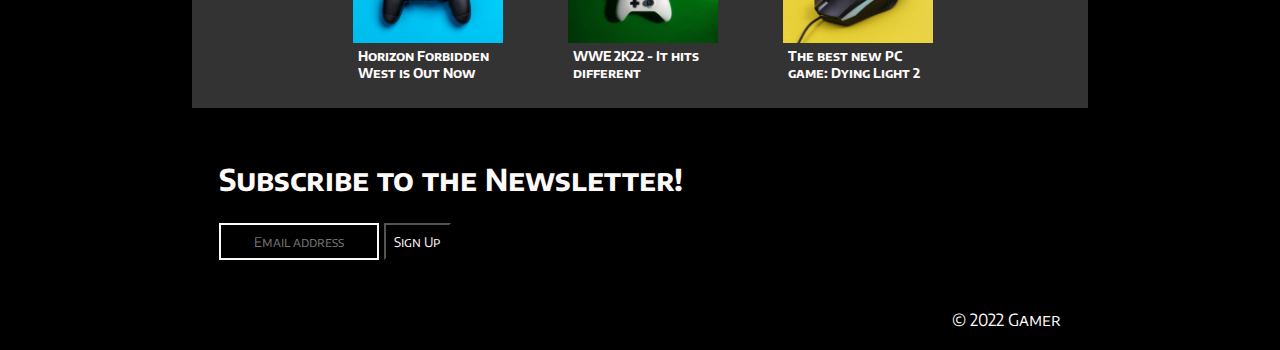
==== commit 14312234: "Global Dynamic Navigation" ====
--- a/blog/index.html
+++ b/blog/index.html
@@ -4,8 +4,7 @@
 <head>
   <link rel="preconnect" href="https://fonts.googleapis.com">
   <link rel="preconnect" href="https://fonts.gstatic.com" crossorigin>
-  <link href="https://fonts.googleapis.com/css2?family=Encode+Sans+SC:wght@100;200;400;700&display=swap"
-    rel="stylesheet">
+  <link href="https://fonts.googleapis.com/css2?family=Encode+Sans+SC:wght@100;200;400;700&display=swap" rel="stylesheet">
   <link rel="stylesheet" href="CSS/styles.css" />
   <meta name="description" content="Gamer Blog">
   <meta name="keywords" content="HTML, CSS, JavaScript">
